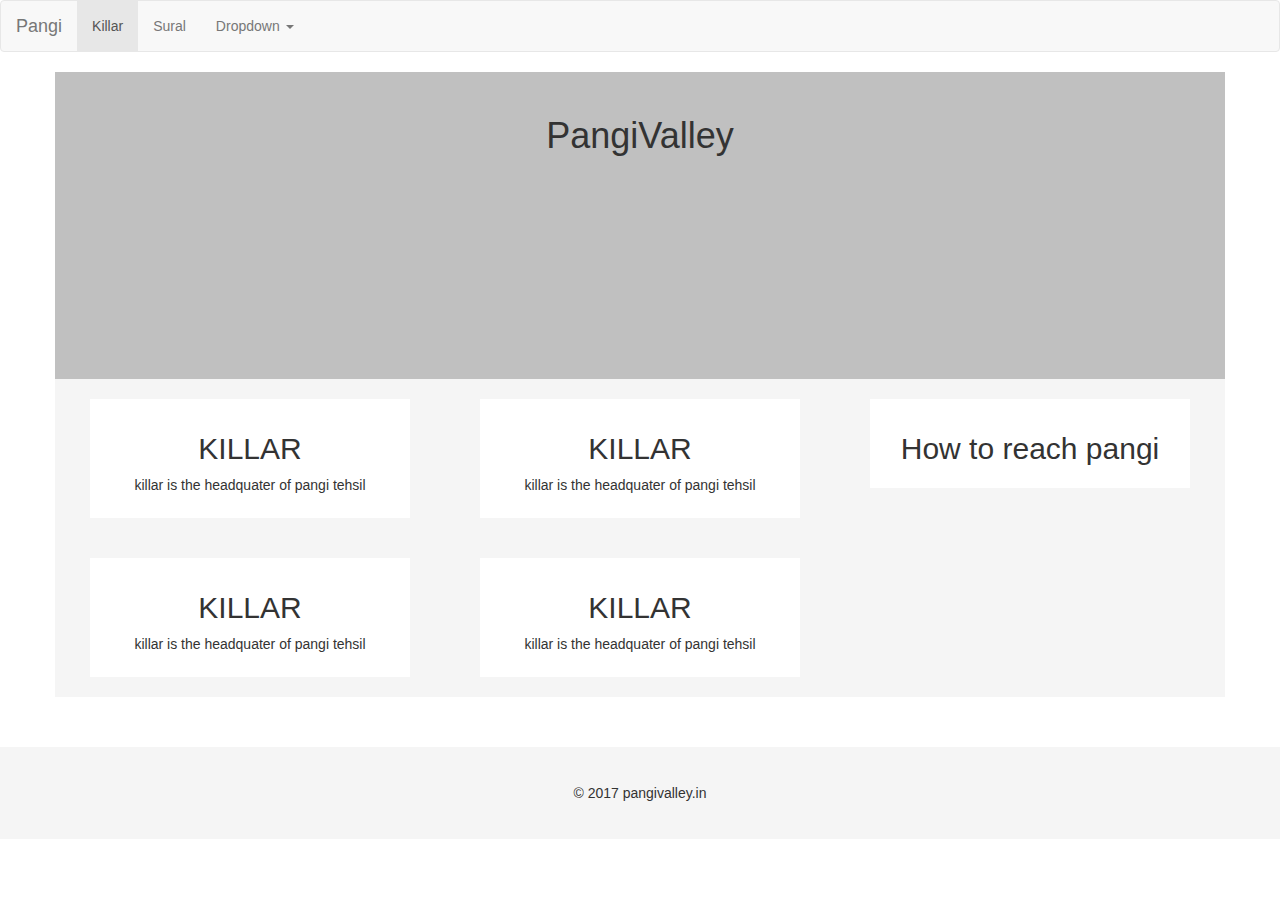
==== index.html @ 3dc84cfe "Basic layout updated" ====
<!DOCTYPE html>
<html lang="en">
  <head>
    <meta charset="utf-8">
    <meta http-equiv="X-UA-Compatible" content="IE=edge">
    <meta name="viewport" content="width=device-width, initial-scale=1">
    <!-- The above 3 meta tags *must* come first in the head; any other head content must come *after* these tags -->
    <title>PangiValley - Heaven on Earth</title>
    <!-- Bootstrap -->
    <link href="css/bootstrap.min.css" rel="stylesheet">
    <link href="style.css" rel="stylesheet">
  </head>
  <body>
    <nav class="navbar navbar-default">
      <div class="container-fluid">
        <!-- Brand and toggle get grouped for better mobile display -->
        <div class="navbar-header">
          <a class="navbar-brand" href="#">Pangi</a>
        </div>

        <!-- Collect the nav links, forms, and other content for toggling -->
        <div class="collapse navbar-collapse" id="bs-example-navbar-collapse-1">
          <ul class="nav navbar-nav">
            <li class="active"><a href="#">Killar<span class="sr-only">(current)</span></a></li>
            <li><a href="#">Sural</a></li>
            <li class="dropdown">
              <a href="#" class="dropdown-toggle" data-toggle="dropdown" role="button" aria-haspopup="true" aria-expanded="false">Dropdown <span class="caret"></span></a>
              <ul class="dropdown-menu">
                <li><a href="#"></a></li>
                <li><a href="#"></a></li>
                <li><a href="#"></a></li>
              </ul>
            </li>
          </ul>

        </div>
      </div>
    </nav>
    <div class="container content">
      <div class="SLIDER" style="text-align:center;">
        <h1>PangiValley<h1>
      </div>
      <div class="row">
        <div class="col-md-8">
          <div class="row">
            <div class="col-md-6">
              <div class="content-box">
                  <h2>KILLAR</h2>
                  <p>killar is the headquater of pangi tehsil</p>
              </div>
            </div>
            <div class="col-md-6">
              <div class="content-box">
                  <h2>KILLAR</h2>
                  <p>killar is the headquater of pangi tehsil</p>
              </div>
            </div>
          </div>
          <div class="row">
            <div class="col-md-6">
              <div class="content-box">
                  <h2>KILLAR</h2>
                  <p>killar is the headquater of pangi tehsil</p>
              </div>
            </div>
            <div class="col-md-6">
              <div class="content-box">
                  <h2>KILLAR</h2>
                  <p>killar is the headquater of pangi tehsil</p>
              </div>
            </div>
          </div>

        </div>
        <div class="col-md-4">
          <div class="content-box">
            <h2>How to reach pangi</h2>
          </div>
        </div>
      </div>
    </div>

    <footer>
      <center>&copy; 2017 pangivalley.in</center>
    </footer>
    <!-- jQuery (necessary for Bootstrap's JavaScript plugins) -->
    <script src="https://ajax.googleapis.com/ajax/libs/jquery/1.12.4/jquery.min.js"></script>
    <!-- Include all compiled plugins (below), or include individual files as needed -->
    <script src="js/bootstrap.min.js"></script>
  </body>
</html>
---- style.css ----
.SLIDER {
    background-color: silver;
    height: 307px;
    padding-top: 24px;
    margin-right: -15px;
    margin-left: -15px;
}

.content-box {
    padding: 13px;
    margin: 20px;
    text-align: center;
    background-color: white;
}


.content {
    background-color: whitesmoke;
}
.right-side {
    background-color: lavenderblush;
    height: 350px;


}

footer{
  background: #f5f5f5;
  padding: 36px;
  margin-top: 50px;
}
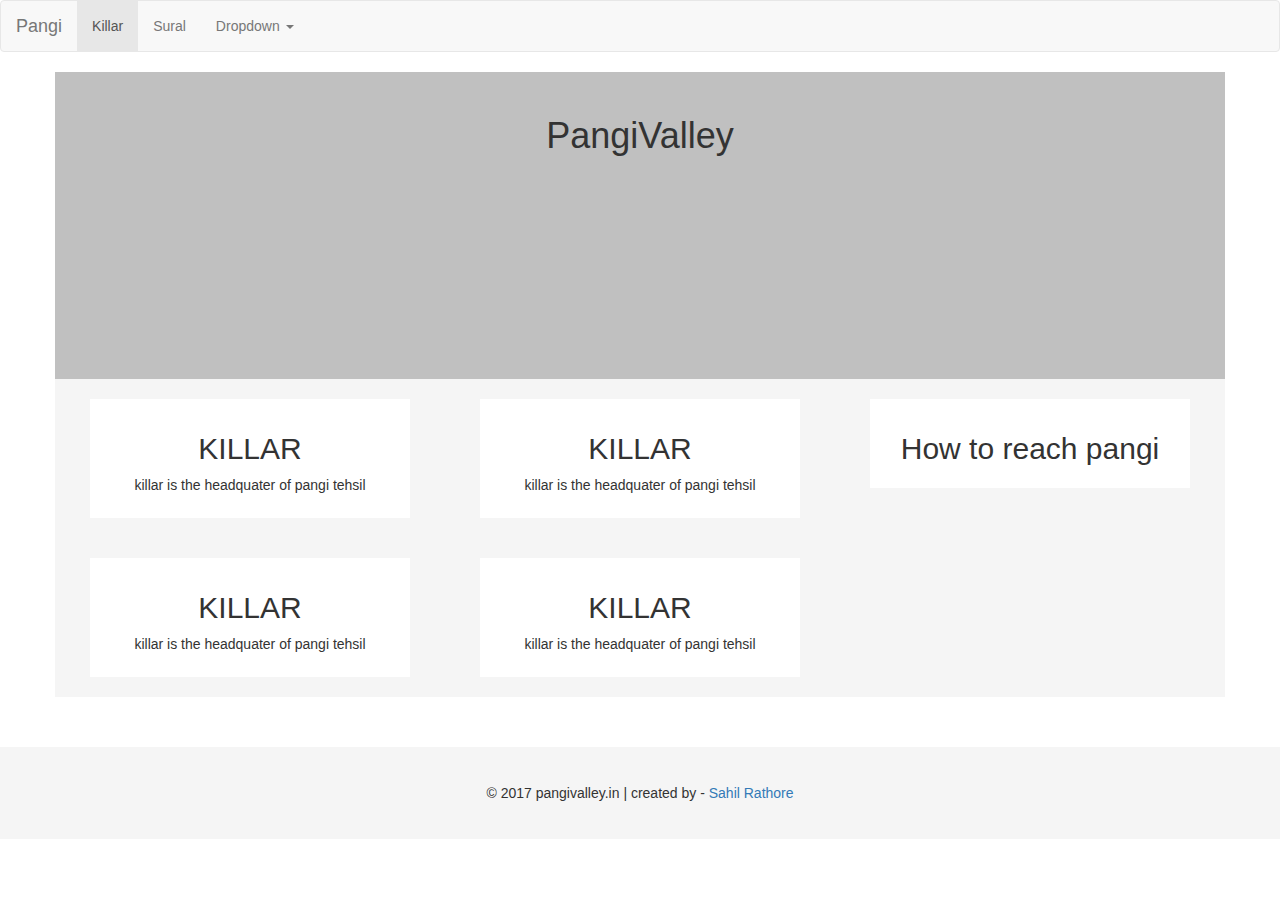
==== commit aca7d9d7: "Footer updated" ====
--- a/index.html
+++ b/index.html
@@ -81,7 +81,7 @@
     </div>
 
     <footer>
-      <center>&copy; 2017 pangivalley.in</center>
+      <center>&copy; 2017 pangivalley.in | created by - <a href="https://www.facebook.com/sahil.rathore.1042" target="_blank">Sahil Rathore</a></center>
     </footer>
     <!-- jQuery (necessary for Bootstrap's JavaScript plugins) -->
     <script src="https://ajax.googleapis.com/ajax/libs/jquery/1.12.4/jquery.min.js"></script>
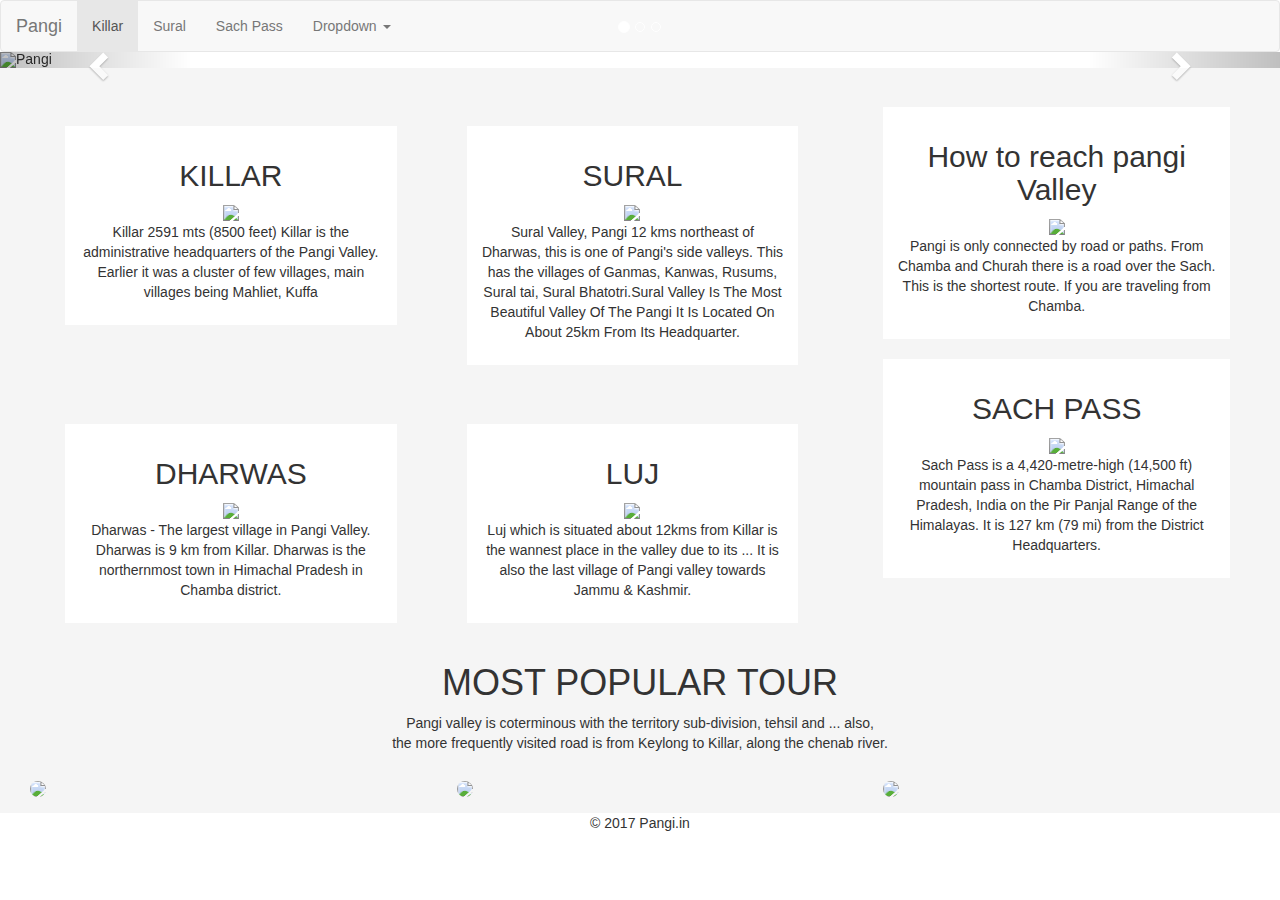
==== commit e31c7a09: "Images updated" ====
--- a/index.html
+++ b/index.html
@@ -5,7 +5,7 @@
     <meta http-equiv="X-UA-Compatible" content="IE=edge">
     <meta name="viewport" content="width=device-width, initial-scale=1">
     <!-- The above 3 meta tags *must* come first in the head; any other head content must come *after* these tags -->
-    <title>PangiValley - Heaven on Earth</title>
+    <title>PangiValley- Heaven on Earth</title>
     <!-- Bootstrap -->
     <link href="css/bootstrap.min.css" rel="stylesheet">
     <link href="style.css" rel="stylesheet">
@@ -21,8 +21,9 @@
         <!-- Collect the nav links, forms, and other content for toggling -->
         <div class="collapse navbar-collapse" id="bs-example-navbar-collapse-1">
           <ul class="nav navbar-nav">
-            <li class="active"><a href="#">Killar<span class="sr-only">(current)</span></a></li>
-            <li><a href="#">Sural</a></li>
+            <li class="active"><a href="killar.html">Killar<span class="sr-only">(current)</span></a></li>
+            <li><a href="sural.html">Sural</a></li>
+            <li><a href="sach pass.html">Sach Pass</a></li>
             <li class="dropdown">
               <a href="#" class="dropdown-toggle" data-toggle="dropdown" role="button" aria-haspopup="true" aria-expanded="false">Dropdown <span class="caret"></span></a>
               <ul class="dropdown-menu">
@@ -36,37 +37,79 @@
         </div>
       </div>
     </nav>
+    <div class="wrapper">
+      <div id="myCarousel" class="carousel slide" data-ride="carousel">
+        <ol class="carousel-indicators">
+          <li data-target="#myCarousel" data-slide-to="0" class="active"></li>
+          <li data-target="#myCarousel" data-slide-to="1"></li>
+          <li data-target="#myCarousel" data-slide-to="2"></li>
+
+        </ol>
+
+        <!-- Wrapper for slides -->
+        <div class="carousel-inner">
+          <div class="item active">
+            <img src="file:///var/www/html/pangi/images/khagta-himanshu-himachal-chamba-pangi-1853-Edit.jpg" alt="Pangi" style="width:100%;">
+          </div>
+          <div class="item">
+            <img src="file:///var/www/html/pangi/images/Scenery-2.jpg" alt="Pangi" style="width:100%;">
+          </div>
+          <div class="item">
+            <img src="file:///var/www/html/pangi/images/3%20SURAL%20NALLAH.JPG" alt="Pangi" style="width:100%;">
+          </div>
+        </div>
+
+        <!-- Left and right controls -->
+        <a class="left carousel-control" href="#myCarousel" data-slide="prev">
+          <span class="glyphicon glyphicon-chevron-left"></span>
+          <span class="sr-only">Previous</span>
+        </a>
+        <a class="right carousel-control" href="#myCarousel" data-slide="next">
+          <span class="glyphicon glyphicon-chevron-right"></span>
+          <span class="sr-only">Next</span>
+        </a>
+        </div>
+    </div>
     <div class="container content">
-      <div class="SLIDER" style="text-align:center;">
-        <h1>PangiValley<h1>
-      </div>
       <div class="row">
         <div class="col-md-8">
           <div class="row">
             <div class="col-md-6">
               <div class="content-box">
                   <h2>KILLAR</h2>
-                  <p>killar is the headquater of pangi tehsil</p>
+                  <div class="item">
+                    <img src="file:///var/www/html/pangi/images/head-quarter-of-pangi-valley.jpg" style="width:100%;">
+                  </div>
+                  <p>Killar 2591 mts (8500 feet) Killar is the administrative headquarters of the Pangi Valley. Earlier it was a cluster of few villages, main villages being Mahliet, Kuffa</p>
               </div>
             </div>
             <div class="col-md-6">
               <div class="content-box">
-                  <h2>KILLAR</h2>
-                  <p>killar is the headquater of pangi tehsil</p>
+                  <h2>SURAL</h2>
+                  <div class="item">
+                    <img src="file:///var/www/html/pangi/images/Pangi%2520Skiing%2520Association.jpg" style="width:100%;">
+                  </div>
+                  <p>Sural Valley, Pangi 12 kms northeast of Dharwas, this is one of Pangi's side valleys. This has the villages of Ganmas, Kanwas, Rusums, Sural tai, Sural Bhatotri.Sural Valley Is The Most Beautiful Valley Of The Pangi It Is Located On About 25km From Its Headquarter.</p>
               </div>
             </div>
           </div>
           <div class="row">
             <div class="col-md-6">
               <div class="content-box">
-                  <h2>KILLAR</h2>
-                  <p>killar is the headquater of pangi tehsil</p>
+                  <h2>DHARWAS</h2>
+                  <div class="item">
+                    <img src="file:///var/www/html/pangi-2/images/khagta-himanshu-himachal-chamba-pangi-2520-Edit-2.jpg" style="width:100%;">
+                  </div>
+                  <p>Dharwas - The largest village in Pangi Valley. Dharwas is 9 km from Killar. Dharwas is the northernmost town in Himachal Pradesh in Chamba district.</p>
               </div>
             </div>
             <div class="col-md-6">
               <div class="content-box">
-                  <h2>KILLAR</h2>
-                  <p>killar is the headquater of pangi tehsil</p>
+                  <h2>LUJ</h2>
+                  <div class="item">
+                    <img src="file:///var/www/html/pangi-2/images/DSC_1006.jpg" style="width:100%;">
+                  </div>
+                  <p>Luj which is situated about 12kms from Killar is the wannest place in the valley due to its ... It is also the last village of Pangi valley towards Jammu & Kashmir.</p>
               </div>
             </div>
           </div>
@@ -74,14 +117,53 @@
         </div>
         <div class="col-md-4">
           <div class="content-box">
-            <h2>How to reach pangi</h2>
+            <h2>How to reach pangi Valley</h2>
+            <div class="item">
+              <img src="file:///var/www/html/test/images/P1020251.jpg" style="width:100%;">
+            </div>
+            <p>Pangi is only connected by road or paths. From Chamba and Churah there is a road over the Sach. This is the shortest route. If you are traveling from Chamba.</p>
+          </div>
+          <div class="content-box">
+            <h2>SACH PASS</h2>
+            <div class="item">
+            <img src="file:///var/www/html/pangi-2/images/9515213275_80380c20b8_b.jpg" style="width:100%;">
+            </div>
+            <p>Sach Pass is a 4,420-metre-high (14,500 ft) mountain pass in Chamba District, Himachal Pradesh, India on the Pir Panjal Range of the Himalayas. It is 127 km (79 mi) from the District Headquarters.</p>
           </div>
         </div>
       </div>
     </div>
-
+    <div class="wrapper-content">
+    <div class="row inner-part">
+      <div class="header" style="text-align:center;">
+        <h1>MOST POPULAR TOUR</h1>
+        <p>Pangi valley is coterminous with the territory sub-division, tehsil and ... also,<br>the more frequently visited road is from Keylong to Killar, along the chenab river.</p>
+      </div>
+      <div class="col-md-4">
+      <div class="panel-head">
+        <div class="panel-body">
+          <img src="file:///var/www/html/pangi-2/images/4354750780_77e71823b2_z.jpg" class="img-circle"style="width:100%;">
+        </div>
+      </div>
+    </div>
+    <div class="col-md-4">
+      <div class="panel-head">
+        <div class="panel-body">
+          <img src="file:///var/www/html/pangi-2/images/DSC_0748%20(2).jpg" class="img-circle"style="width:100%;">
+        </div>
+      </div>
+    </div>
+    <div class="col-md-4">
+      <div class="panel-head">
+        <div class="panel-body">
+          <img src="file:///var/www/html/pangi-2/images/IMG_9452.jpg" class="img-circle"style="width:100%;">
+        </div>
+      </div>
+    </div>
+  </div>
+  </div>
     <footer>
-      <center>&copy; 2017 pangivalley.in | created by - <a href="https://www.facebook.com/sahil.rathore.1042" target="_blank">Sahil Rathore</a></center>
+      <center>&copy; 2017 Pangi.in</center>
     </footer>
     <!-- jQuery (necessary for Bootstrap's JavaScript plugins) -->
     <script src="https://ajax.googleapis.com/ajax/libs/jquery/1.12.4/jquery.min.js"></script>
--- a/style.css
+++ b/style.css
@@ -1,10 +1,3 @@
-.SLIDER {
-    background-color: silver;
-    height: 307px;
-    padding-top: 24px;
-    margin-right: -15px;
-    margin-left: -15px;
-}
 
 .content-box {
     padding: 13px;
@@ -16,6 +9,8 @@
 
 .content {
     background-color: whitesmoke;
+    margin: 0px;
+    width: 100%;
 }
 .right-side {
     background-color: lavenderblush;
@@ -24,8 +19,22 @@
 
 }
 
-footer{
+.footer{
   background: #f5f5f5;
   padding: 36px;
   margin-top: 50px;
 }
+.carousel {
+    margin-top: -20px;
+}
+.row.inner-part {
+    margin-top: 0px;
+    background-color: whitesmoke;
+    width: 100%;
+    margin-left: 0px;
+}
+.row {
+    width: 100%;
+    margin-top: 19px;
+    margin-left: 0px;
+  }
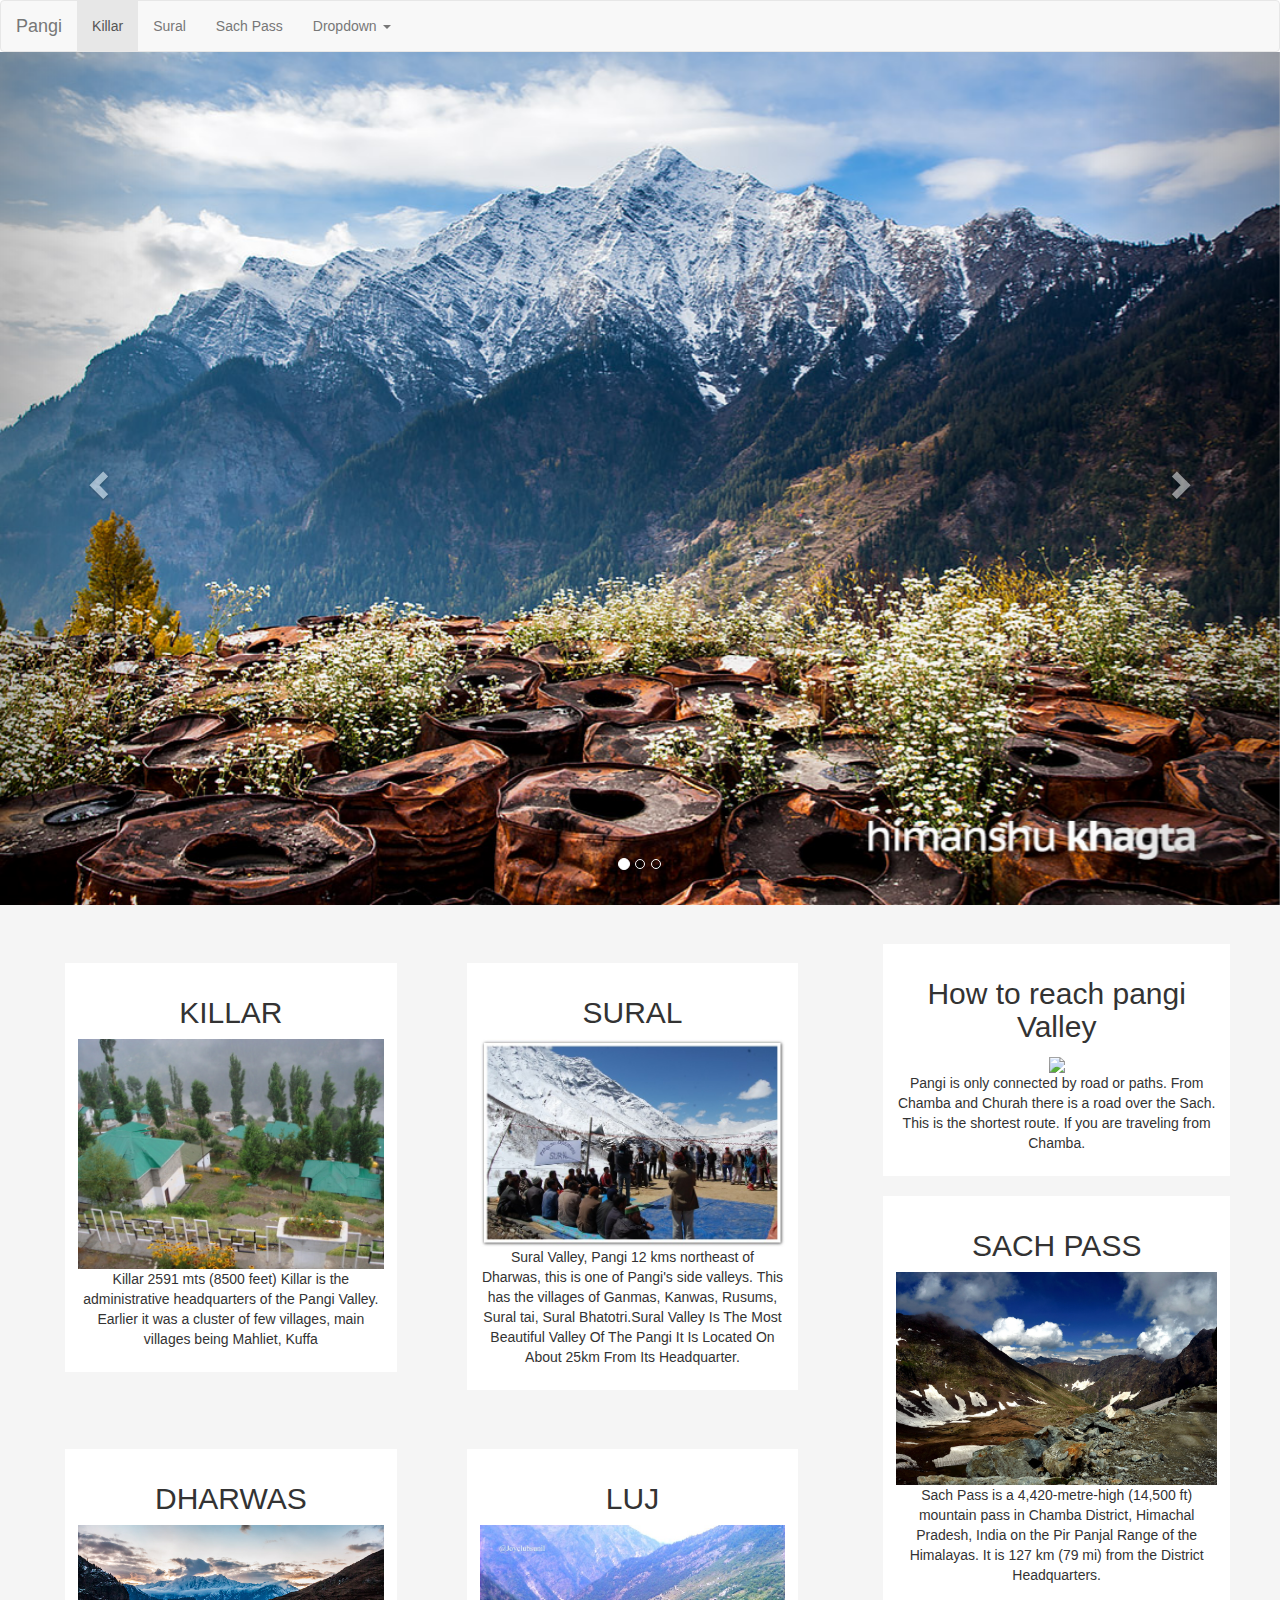
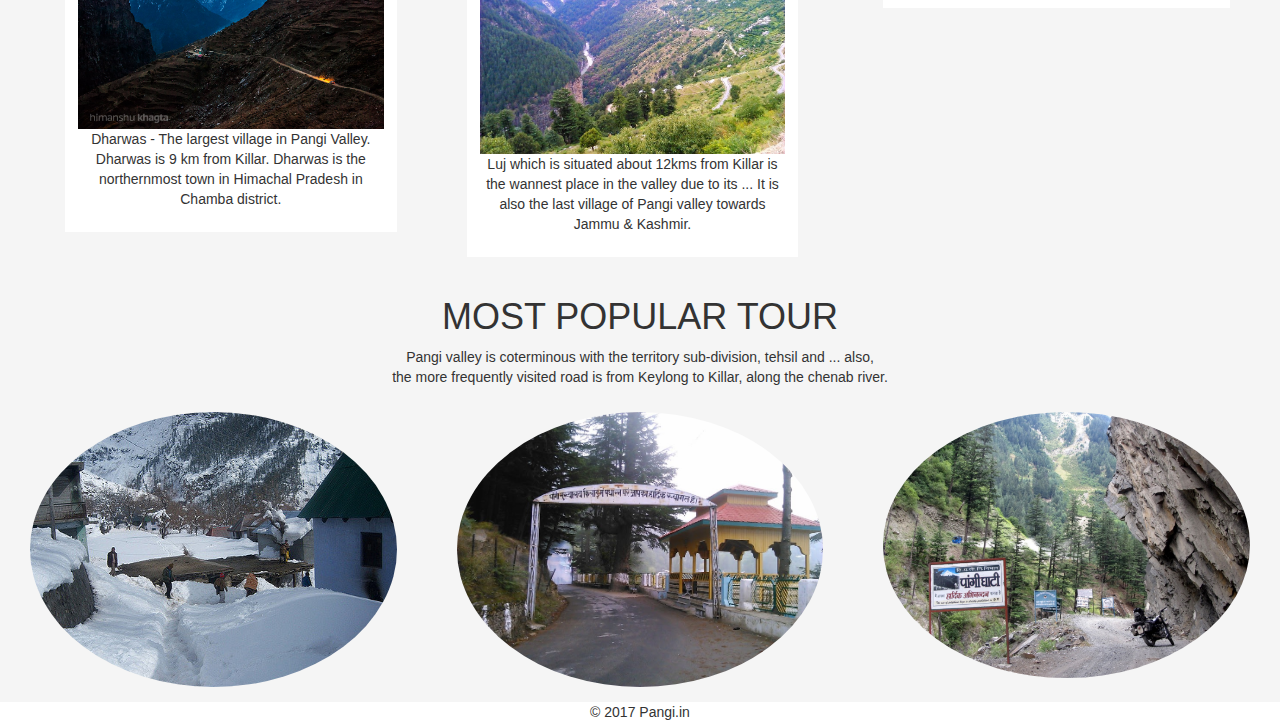
==== commit a2d97f83: "Pages updated" ====
--- a/index.html
+++ b/index.html
@@ -49,13 +49,13 @@
         <!-- Wrapper for slides -->
         <div class="carousel-inner">
           <div class="item active">
-            <img src="file:///var/www/html/pangi/images/khagta-himanshu-himachal-chamba-pangi-1853-Edit.jpg" alt="Pangi" style="width:100%;">
+            <img src="./images/khagta-himanshu-himachal-chamba-pangi-1853-Edit.jpg" alt="Pangi" style="width:100%;">
           </div>
           <div class="item">
-            <img src="file:///var/www/html/pangi/images/Scenery-2.jpg" alt="Pangi" style="width:100%;">
+            <img src="./images/Scenery-2.jpg" alt="Pangi" style="width:100%;">
           </div>
           <div class="item">
-            <img src="file:///var/www/html/pangi/images/3%20SURAL%20NALLAH.JPG" alt="Pangi" style="width:100%;">
+            <img src="./images/3%20SURAL%20NALLAH.JPG" alt="Pangi" style="width:100%;">
           </div>
         </div>
 
@@ -78,7 +78,7 @@
               <div class="content-box">
                   <h2>KILLAR</h2>
                   <div class="item">
-                    <img src="file:///var/www/html/pangi/images/head-quarter-of-pangi-valley.jpg" style="width:100%;">
+                    <img src="./images/head-quarter-of-pangi-valley.jpg" style="width:100%;">
                   </div>
                   <p>Killar 2591 mts (8500 feet) Killar is the administrative headquarters of the Pangi Valley. Earlier it was a cluster of few villages, main villages being Mahliet, Kuffa</p>
               </div>
@@ -87,7 +87,7 @@
               <div class="content-box">
                   <h2>SURAL</h2>
                   <div class="item">
-                    <img src="file:///var/www/html/pangi/images/Pangi%2520Skiing%2520Association.jpg" style="width:100%;">
+                    <img src="./images/Pangi%2520Skiing%2520Association.jpg" style="width:100%;">
                   </div>
                   <p>Sural Valley, Pangi 12 kms northeast of Dharwas, this is one of Pangi's side valleys. This has the villages of Ganmas, Kanwas, Rusums, Sural tai, Sural Bhatotri.Sural Valley Is The Most Beautiful Valley Of The Pangi It Is Located On About 25km From Its Headquarter.</p>
               </div>
@@ -98,7 +98,7 @@
               <div class="content-box">
                   <h2>DHARWAS</h2>
                   <div class="item">
-                    <img src="file:///var/www/html/pangi-2/images/khagta-himanshu-himachal-chamba-pangi-2520-Edit-2.jpg" style="width:100%;">
+                    <img src="./images/khagta-himanshu-himachal-chamba-pangi-2520-Edit-2.jpg" style="width:100%;">
                   </div>
                   <p>Dharwas - The largest village in Pangi Valley. Dharwas is 9 km from Killar. Dharwas is the northernmost town in Himachal Pradesh in Chamba district.</p>
               </div>
@@ -107,7 +107,7 @@
               <div class="content-box">
                   <h2>LUJ</h2>
                   <div class="item">
-                    <img src="file:///var/www/html/pangi-2/images/DSC_1006.jpg" style="width:100%;">
+                    <img src="./images/DSC_1006.jpg" style="width:100%;">
                   </div>
                   <p>Luj which is situated about 12kms from Killar is the wannest place in the valley due to its ... It is also the last village of Pangi valley towards Jammu & Kashmir.</p>
               </div>
@@ -126,7 +126,7 @@
           <div class="content-box">
             <h2>SACH PASS</h2>
             <div class="item">
-            <img src="file:///var/www/html/pangi-2/images/9515213275_80380c20b8_b.jpg" style="width:100%;">
+            <img src="./images/9515213275_80380c20b8_b.jpg" style="width:100%;">
             </div>
             <p>Sach Pass is a 4,420-metre-high (14,500 ft) mountain pass in Chamba District, Himachal Pradesh, India on the Pir Panjal Range of the Himalayas. It is 127 km (79 mi) from the District Headquarters.</p>
           </div>
@@ -142,21 +142,21 @@
       <div class="col-md-4">
       <div class="panel-head">
         <div class="panel-body">
-          <img src="file:///var/www/html/pangi-2/images/4354750780_77e71823b2_z.jpg" class="img-circle"style="width:100%;">
+          <img src="./images/4354750780_77e71823b2_z.jpg" class="img-circle"style="width:100%;">
         </div>
       </div>
     </div>
     <div class="col-md-4">
       <div class="panel-head">
         <div class="panel-body">
-          <img src="file:///var/www/html/pangi-2/images/DSC_0748%20(2).jpg" class="img-circle"style="width:100%;">
+          <img src="./images/DSC_0748%20(2).jpg" class="img-circle"style="width:100%;">
         </div>
       </div>
     </div>
     <div class="col-md-4">
       <div class="panel-head">
         <div class="panel-body">
-          <img src="file:///var/www/html/pangi-2/images/IMG_9452.jpg" class="img-circle"style="width:100%;">
+          <img src="./images/IMG_9452.jpg" class="img-circle"style="width:100%;">
         </div>
       </div>
     </div>
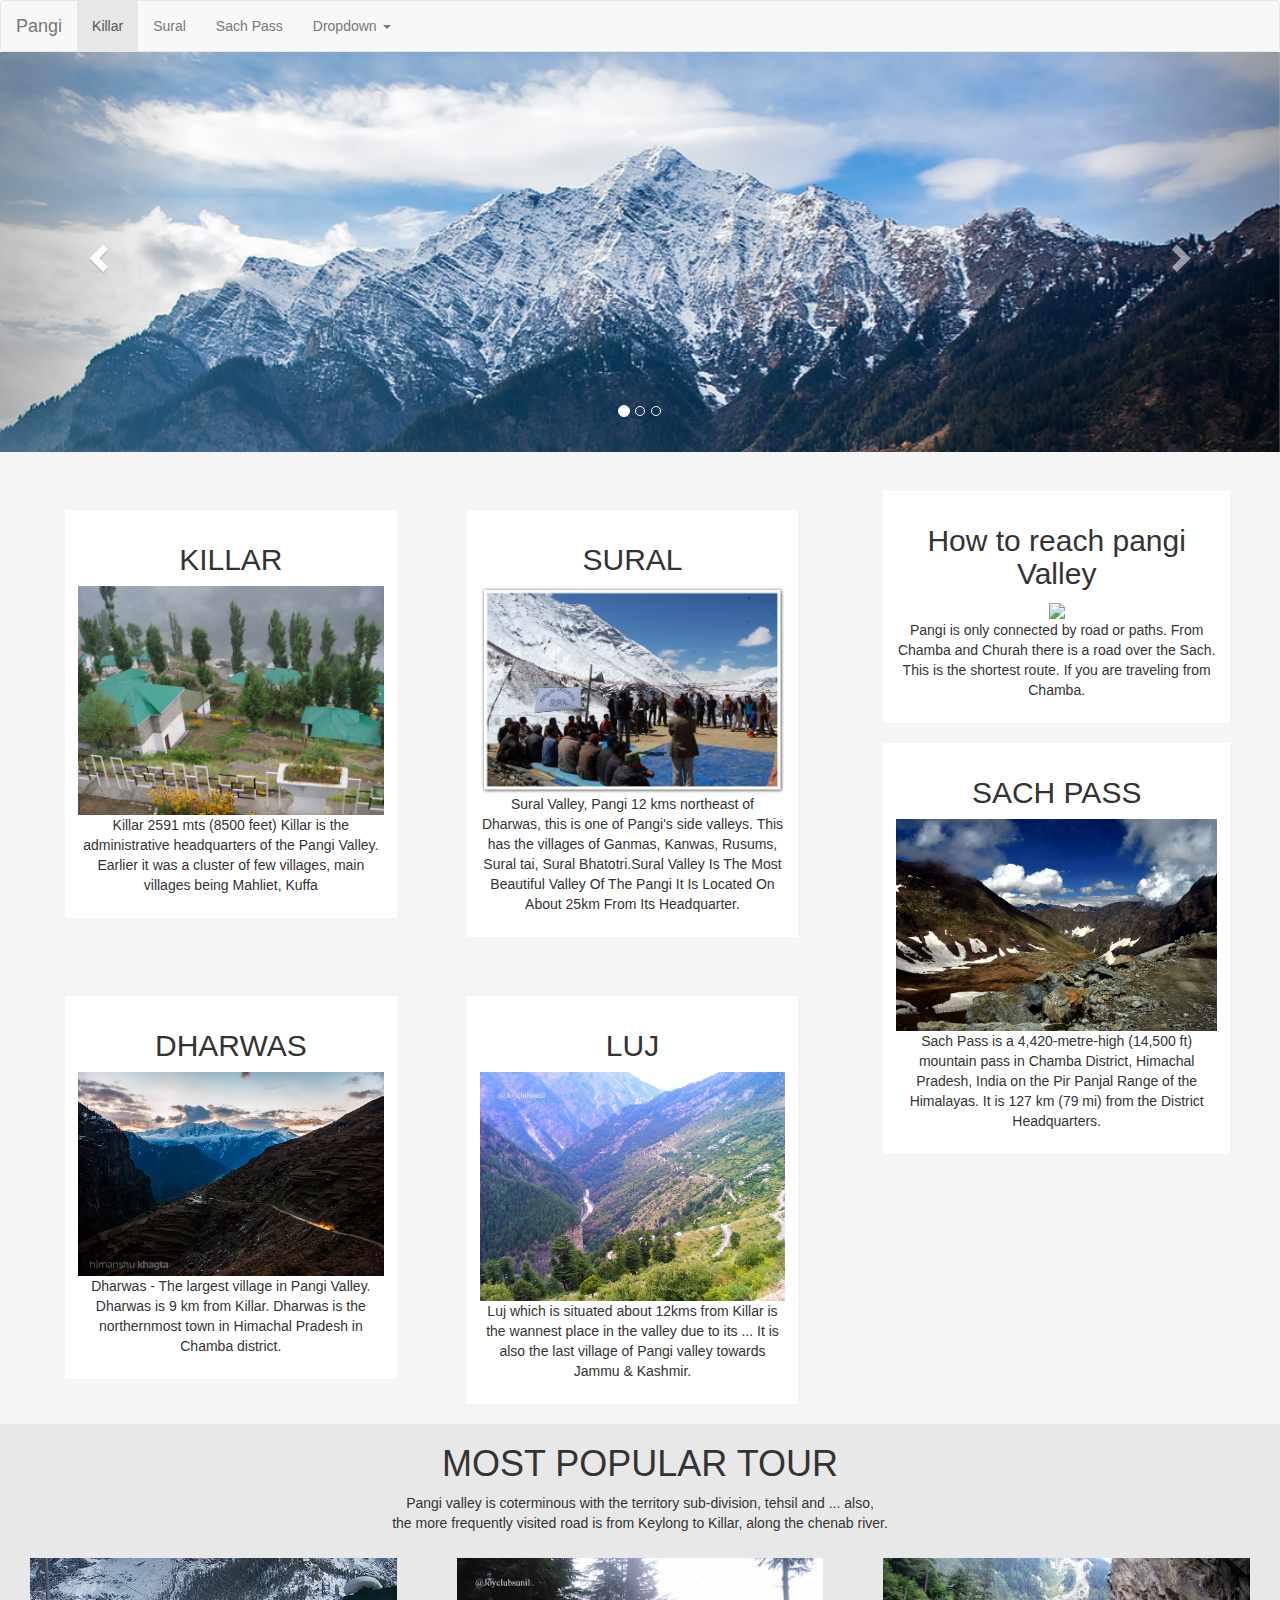
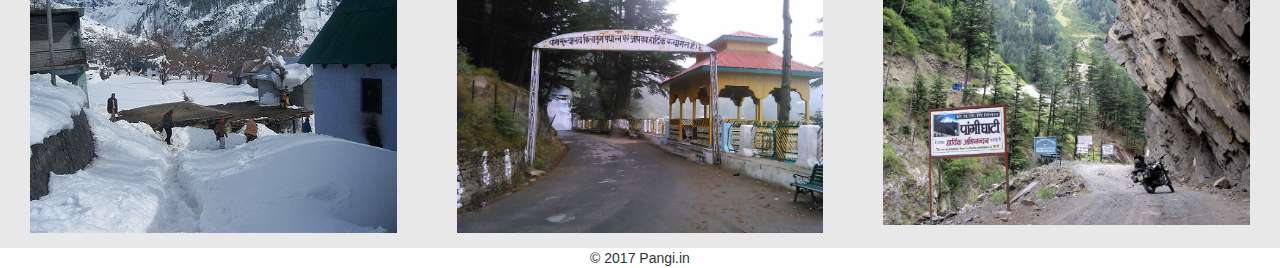
==== commit 837a0e7a: "Home page updated" ====
--- a/index.html
+++ b/index.html
@@ -142,21 +142,21 @@
       <div class="col-md-4">
       <div class="panel-head">
         <div class="panel-body">
-          <img src="./images/4354750780_77e71823b2_z.jpg" class="img-circle"style="width:100%;">
+          <img src="./images/4354750780_77e71823b2_z.jpg" class=""style="width:100%;">
         </div>
       </div>
     </div>
     <div class="col-md-4">
       <div class="panel-head">
         <div class="panel-body">
-          <img src="./images/DSC_0748%20(2).jpg" class="img-circle"style="width:100%;">
+          <img src="./images/DSC_0748%20(2).jpg" class=""style="width:100%;">
         </div>
       </div>
     </div>
     <div class="col-md-4">
       <div class="panel-head">
         <div class="panel-body">
-          <img src="./images/IMG_9452.jpg" class="img-circle"style="width:100%;">
+          <img src="./images/IMG_9452.jpg" class=""style="width:100%;">
         </div>
       </div>
     </div>
--- a/style.css
+++ b/style.css
@@ -28,13 +28,20 @@
     margin-top: -20px;
 }
 .row.inner-part {
-    margin-top: 0px;
-    background-color: whitesmoke;
-    width: 100%;
-    margin-left: 0px;
+  margin-top: 0px;
+  background-color: #e8e8e8;
+  width: 100%;
+  margin-left: 0px;
 }
 .row {
     width: 100%;
     margin-top: 19px;
     margin-left: 0px;
   }
+
+.carousel-inner {
+  position: relative;
+  width: 100%;
+  overflow: hidden;
+  max-height: 400px;
+}
